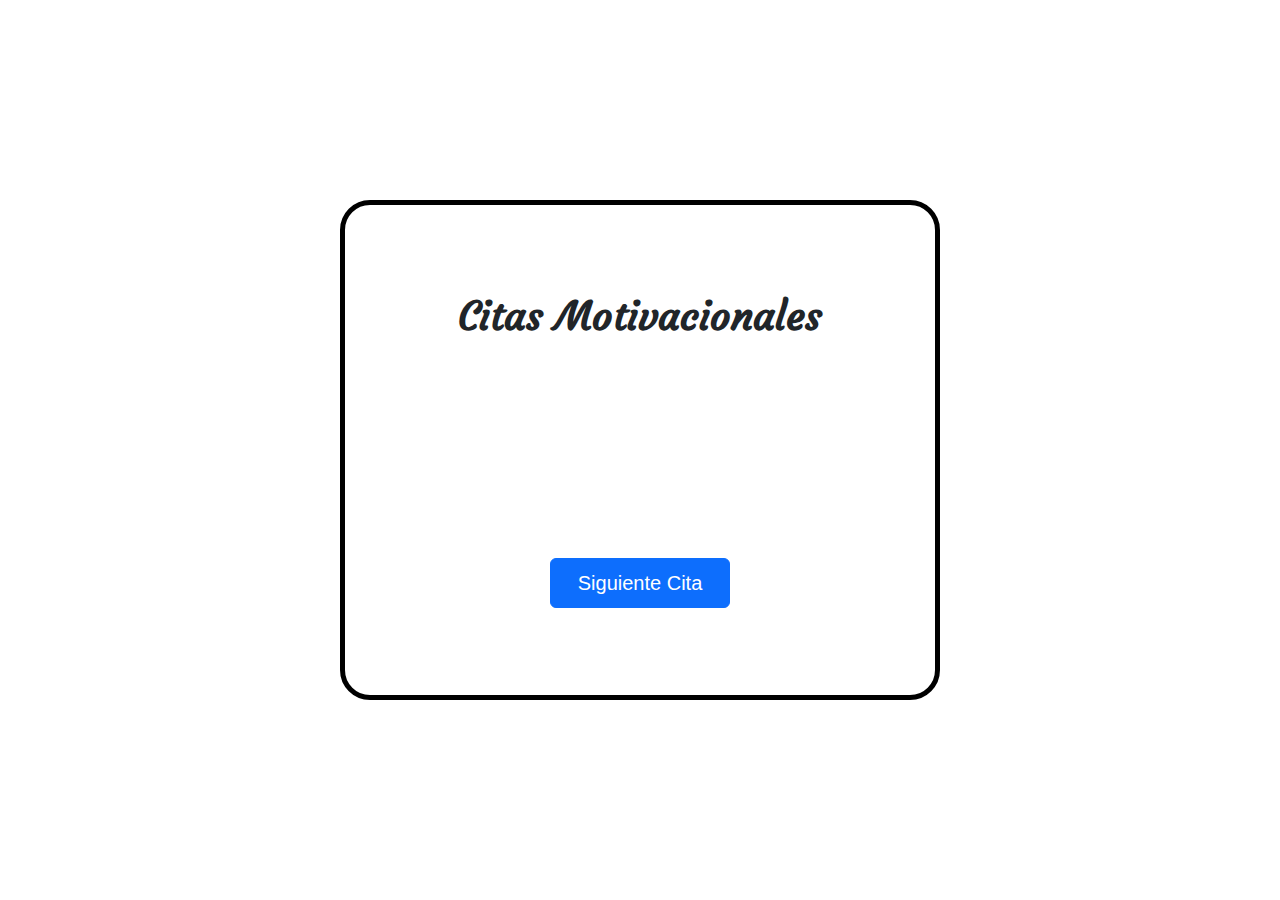
==== citas-aleatorias/index.html @ b40aebd4 "citas html, css" ====
<!DOCTYPE html>
<html lang="en">
<head>
    <meta charset="UTF-8">
    <meta name="viewport" content="width=device-width, initial-scale=1.0">
    <title>Citas Aleatorias</title>
    <link rel="shortcut icon" href="/citas-aleatorias/img/favicon.png" type="image/x-icon">
    <link rel="preconnect" href="https://fonts.googleapis.com">
<link rel="preconnect" href="https://fonts.gstatic.com" crossorigin>
<link href="https://fonts.googleapis.com/css2?family=Courgette&display=swap" rel="stylesheet">
    <link href="https://cdn.jsdelivr.net/npm/bootstrap@5.3.3/dist/css/bootstrap.min.css" rel="stylesheet" integrity="sha384-QWTKZyjpPEjISv5WaRU9OFeRpok6YctnYmDr5pNlyT2bRjXh0JMhjY6hW+ALEwIH" crossorigin="anonymous">
    <script src="https://cdn.jsdelivr.net/npm/bootstrap@5.3.3/dist/js/bootstrap.bundle.min.js" integrity="sha384-YvpcrYf0tY3lHB60NNkmXc5s9fDVZLESaAA55NDzOxhy9GkcIdslK1eN7N6jIeHz" crossorigin="anonymous"></script>
    <link rel="stylesheet" href="/citas-aleatorias/style.css">
    <title>Citas Aleatorias</title>
</head>
<body>
<div class=" contenedor contenido-centrado">
    <h1 id="titulo" class="contenido-centrado">Citas Motivacionales</h1>
        <div class="contenedor-interno contenido-centrado">
            <p id="cita" class="contenido-centrado"></p>
            <p id="autor" class="contenido-centrado"></p>
            <button type="button" id="boton-cambiar-cita" class="btn btn-primary">Siguiente Cita</button>
        </div>
</div>
    <script src="/citas aleatorias/script.js"></script>
    <script src="/citas aleatorias/citas.js"></script>
</body>
</html>
---- citas-aleatorias/style.css ----
*{
    padding: 0;
    margin: 0;
    box-sizing: border-box;
    font-family:'Lato', sans-serif;
}
body {
    display: flex;
    justify-content: center;
    align-items: center;
    height: 100vh;
    text-align: center;
    background-image: url(/citas-aleatorias/img/fondo.jpg);
}
.contenido-centrado{
    display: flex;    
    flex-wrap: wrap;
    align-items: center;
    justify-content: center;
}
/*contenedor*/
.contenedor{
    width: 80vw;
    max-width: 600px;
    min-height: 500px;
    padding: 20px;
    background-color: white;
    border: 5px solid black;
    border-radius: 30px;
}

.contedor-interno{
    width: 80%;
    border-radius: 5px;
}
#titulo{
    width: 100%;
    font-weight: bold;
    text-align: center;
    font-family: Courgette, cursive ;
}
#cita{
    font-size:32px ;
    width: 100%;
    display: flex;
    align-items: center;
    justify-content: center;
    text-align: center;
    margin: 10px;
}
#autor{
    width: 100%;
    font-size: 25px;
    display: flex;
    align-items: center;
    padding: 20px;
    font-family: 'Courgette', cursive;
}
#boton-cambiar-cita{
width: 180px;
height:50px ;
font-size: 20px;
}
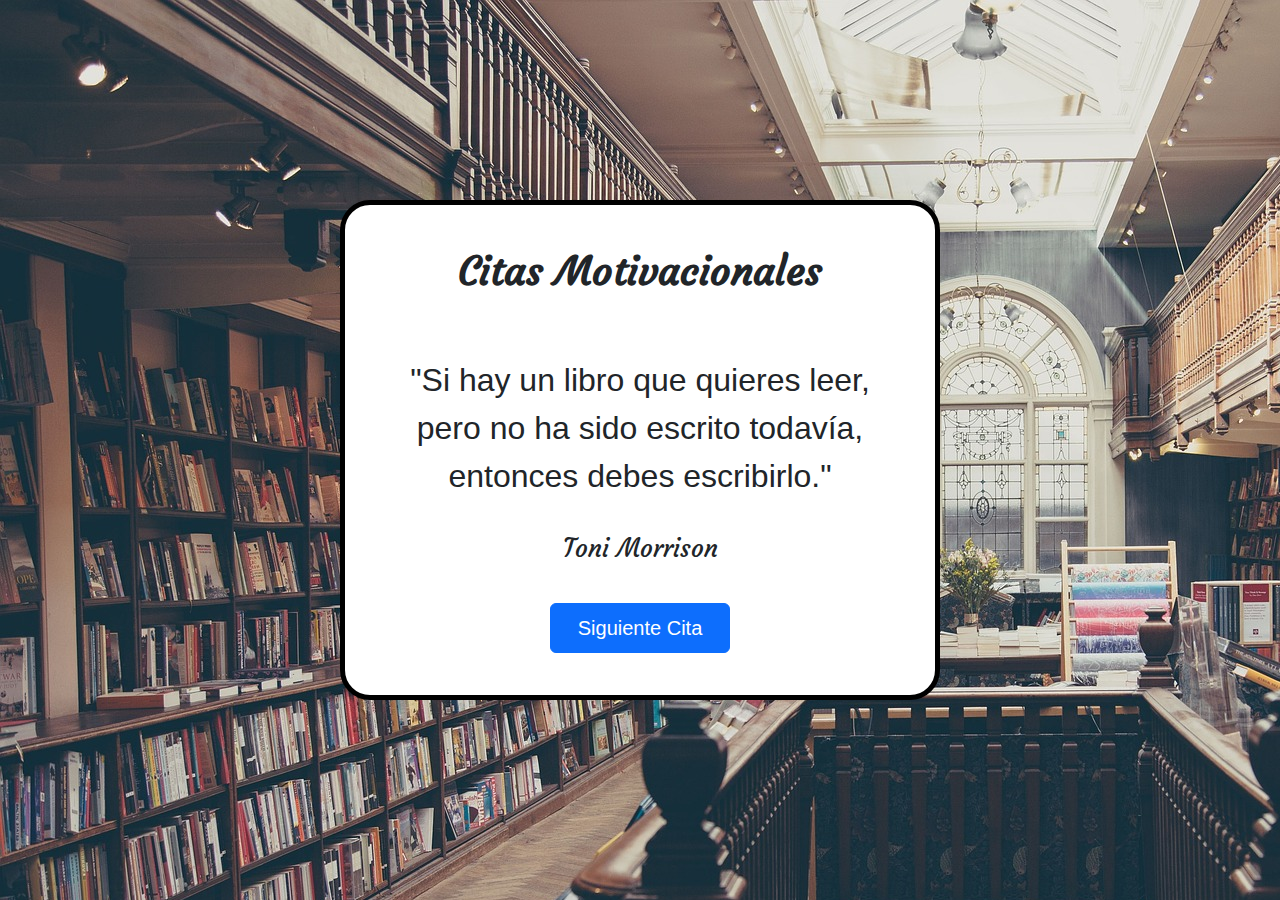
==== commit fb12171a: "citas aleatorias" ====
--- a/citas-aleatorias/index.html
+++ b/citas-aleatorias/index.html
@@ -22,7 +22,7 @@
             <button type="button" id="boton-cambiar-cita" class="btn btn-primary">Siguiente Cita</button>
         </div>
 </div>
-    <script src="/citas aleatorias/script.js"></script>
-    <script src="/citas aleatorias/citas.js"></script>
+    <script src="/citas-aleatorias/script.js"></script>
+    <script src="/citas-aleatorias/citas.js"></script>
 </body>
 </html>--- a/citas-aleatorias/style.css
+++ b/citas-aleatorias/style.css
@@ -10,7 +10,7 @@
     align-items: center;
     height: 100vh;
     text-align: center;
-    background-image: url(/citas-aleatorias/img/fondo.jpg);
+    background-image: url(/citas-aleatorias/img/biblioteca.jpg);
 }
 .contenido-centrado{
     display: flex;    
